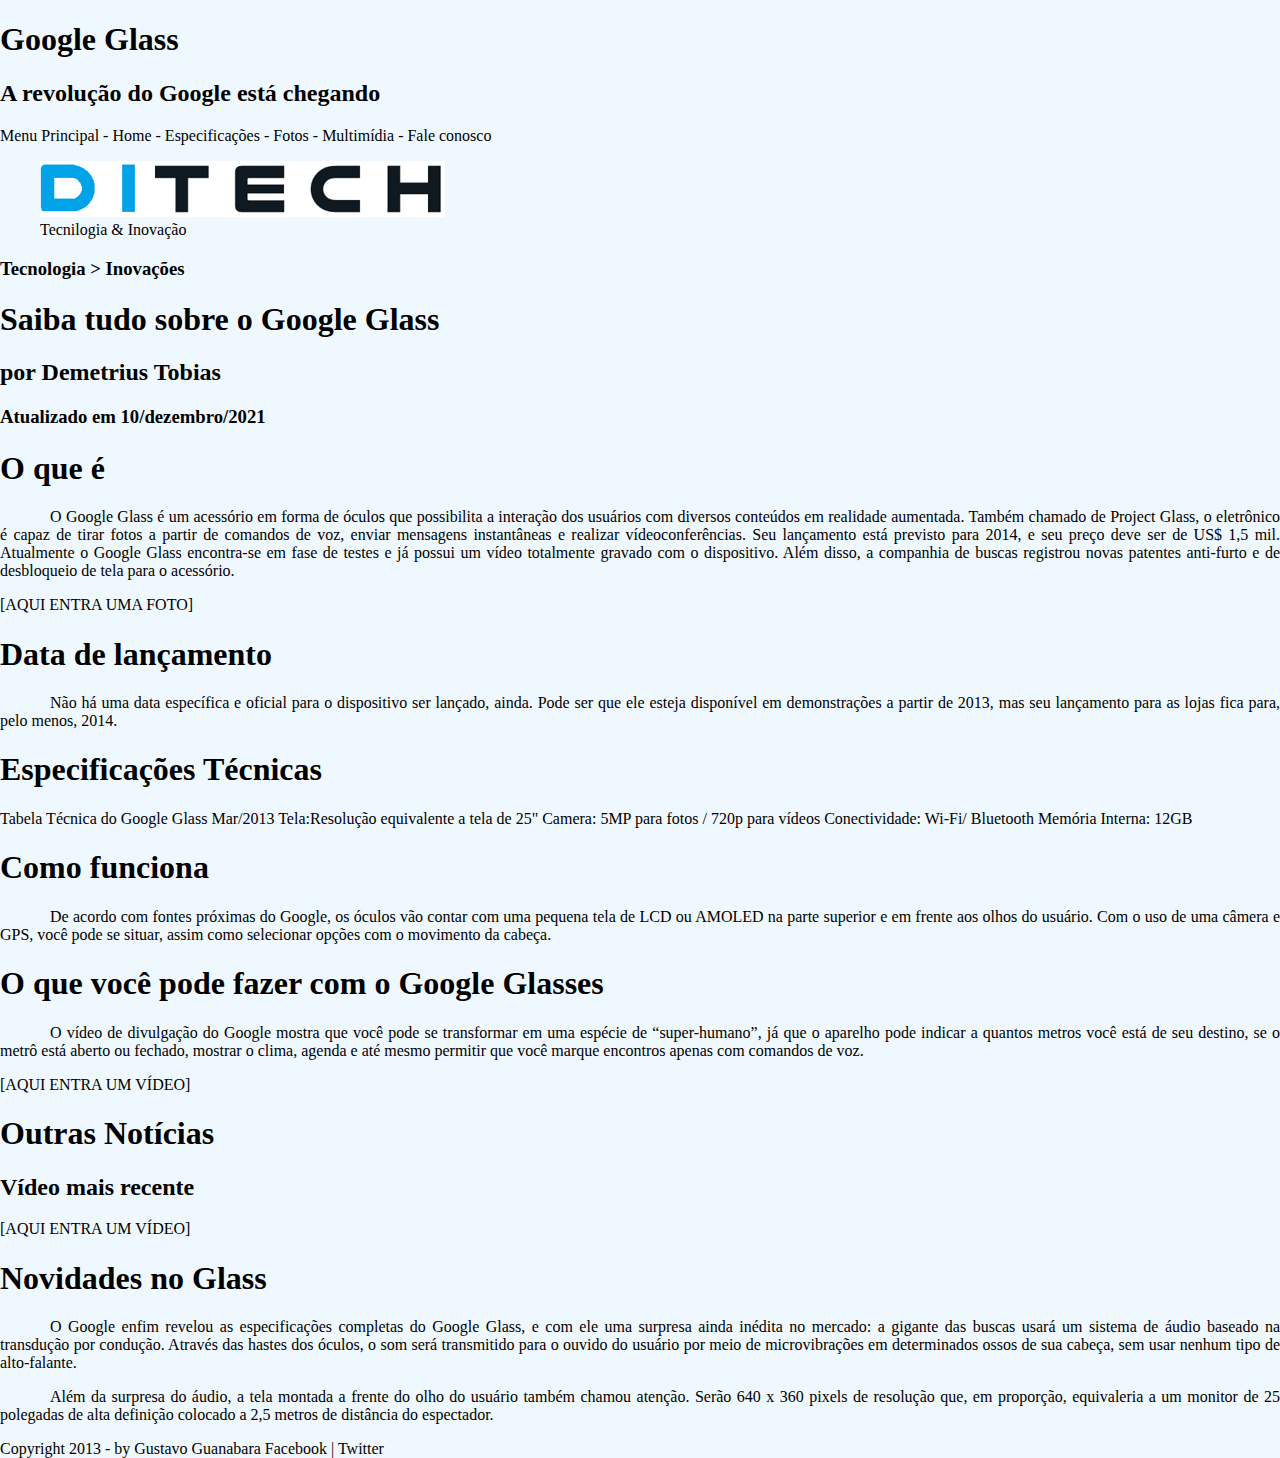
==== index.html @ d13faa95 "Projeto incial" ====
<!DOCTYPE html>
<html lang="pt-br">
    <head>
        <meta charset="UTF-8" />
        <titles></titles>
        <link rel="stylesheet" href="_css/barraprogressiva.css" />
        <style>
            p{
                text-align:justify;
                text-indent: 50px;
            }
        </style>
    </head>
    <body>
        <div id="inteface">
            <header id="cabecalho">
                <group>
                    <h1>Google Glass</h1>
                    <h2>A revolução do Google está chegando</h2>
                </group>                        

                Menu Principal
                <a href="http://"></a>
                - Home
                - Especificações
                - Fotos
                - Multimídia
                - Fale conosco
            </header> 
            <hgroup>
                <figure>
                <img src="_imagens/nova-logoditech.png"  />
                <figcaption>Tecnilogia & Inovação</figcaption>
             </figure>     
                <h3>Tecnologia > Inovações</h3> 
                <h1>Saiba tudo sobre o Google Glass</h1>
                <h2>por Demetrius Tobias</h2>
                <h3>Atualizado em 10/dezembro/2021</h3>
            </hgroup>

            <h1>O que é</h1> 
            <p>
                O Google Glass é um acessório em forma de óculos que possibilita a interação dos usuários com diversos conteúdos em realidade aumentada. Também chamado de Project Glass, o eletrônico é capaz de tirar fotos a partir de comandos de voz, enviar mensagens instantâneas e realizar vídeo&shy;confe&shy;rên&shy;cias. Seu lançamento está previsto para 2014, e seu preço deve ser de US$ 1,5 mil. Atualmente o Google Glass encontra-se em fase de testes e já possui um vídeo totalmente gravado com o dispositivo. Além disso, a companhia de buscas registrou novas patentes anti-furto e de desbloqueio de tela para o acessório.
            </p>

            [AQUI ENTRA UMA FOTO]

            <h1>Data de lançamento</h1>
            <p>
                Não há uma data específica e oficial para o dispositivo ser lançado, ainda. Pode ser que ele esteja disponível em demonstrações a partir de 2013, mas seu lançamento para as lojas fica para, pelo menos, 2014.
            </p>

            <h1>Especificações Técnicas</h1>
            Tabela Técnica do Google Glass Mar/2013

            Tela:Resolução equivalente a tela de 25"
            Camera: 5MP para fotos / 720p para vídeos
            Conectividade: Wi-Fi/ Bluetooth
            Memória Interna: 12GB

            <h1>Como funciona</h1>
            <p>
                De acordo com fontes próximas do Google, os óculos vão contar com uma pequena tela de LCD ou AMOLED na parte superior e em frente aos olhos do usuário. Com o uso de uma câmera e GPS, você pode se situar, assim como selecionar opções com o movimento da cabeça.
            </p>

            <h1>O que você pode fazer com o Google Glasses</h1>
            <p>
                O vídeo de divulgação do Google mostra que você pode se transformar em uma espécie de “super-<wbr>humano”, já que o aparelho pode indicar a quantos metros você está de seu destino, se o metrô está aberto ou fechado, mostrar o clima, agenda e até mesmo permitir que você marque encontros apenas com comandos de voz.
            </p>

            [AQUI ENTRA UM VÍDEO]

            <h1>Outras Notícias</h1>
            <h2>Vídeo mais recente</h2>

            [AQUI ENTRA UM VÍDEO]

            <h1>Novidades no Glass</h1>
            <p>
                O Google enfim revelou as espe&shy;cifi&shy;cações completas do Google Glass, e com ele uma surpresa ainda inédita no mercado: a gigante das buscas usará um sistema de áudio baseado na transdução por condução. Através das hastes dos óculos, o som será transmitido para o ouvido do usuário por meio de microvibrações em determinados ossos de sua cabeça, sem usar nenhum tipo de alto-falante.
            </p>
            <p>
                Além da surpresa do áudio, a tela montada a frente do olho do usuário também chamou atenção. Serão 640 x 360 pixels de resolução que, em proporção, equivaleria a um monitor de 25 polegadas de alta definição colocado a 2,5 metros de distância do espectador.
            </p>

            Copyright 2013 - by Gustavo Guanabara
            Facebook | Twitter
        </div>

        <!-- Barra Progressiva para usar no final
        <div role="progressbar" aria-valuenow="67" aria-valuemin="0" aria-valuemax="100" style="--value: 67">
        </div> -->
        
    </body>
</html>
---- _css/barraprogressiva.css ----
@keyframes progress {
    0% { --percentage: 0; }
    100% { --percentage: var(--value); }
  }
  
  @property --percentage {
    syntax: '<number>';
    inherits: true;
    initial-value: 0;
  }
  
  [role="progressbar"] {
    --percentage: var(--value);
    --primary: #369;
    --secondary: rgb(231, 156, 44);
    --size: 300px;
    animation: progress 2s 0.5s forwards;
    width: var(--size);
    aspect-ratio: 1;
    border-radius: 50%;
    position: relative;
    overflow: hidden;
    display: grid;
    place-items: center;
  }
  
  [role="progressbar"]::before {
    content: "";
    position: absolute;
    top: 0;
    left: 0;
    width: 100%;
    height: 100%;
    background: conic-gradient(var(--primary) calc(var(--percentage) * 1%), var(--secondary) 0);
    mask: radial-gradient(white 55%, transparent 0);
    mask-mode: alpha;
    -webkit-mask: radial-gradient(#0000 55%, #000 0);
    -webkit-mask-mode: alpha;
  }
  
  [role="progressbar"]::after {
    counter-reset: percentage var(--value);
    content: counter(percentage) '%';
    font-family: Helvetica, Arial, sans-serif;
    font-size: calc(var(--size) / 5);
    color: var(--primary);
  }
  
  /* demo */
  body {
    margin: 0;
    display: grid;
    place-items: center;
    height: 100vh;
    background: #f0f8ff;
  }
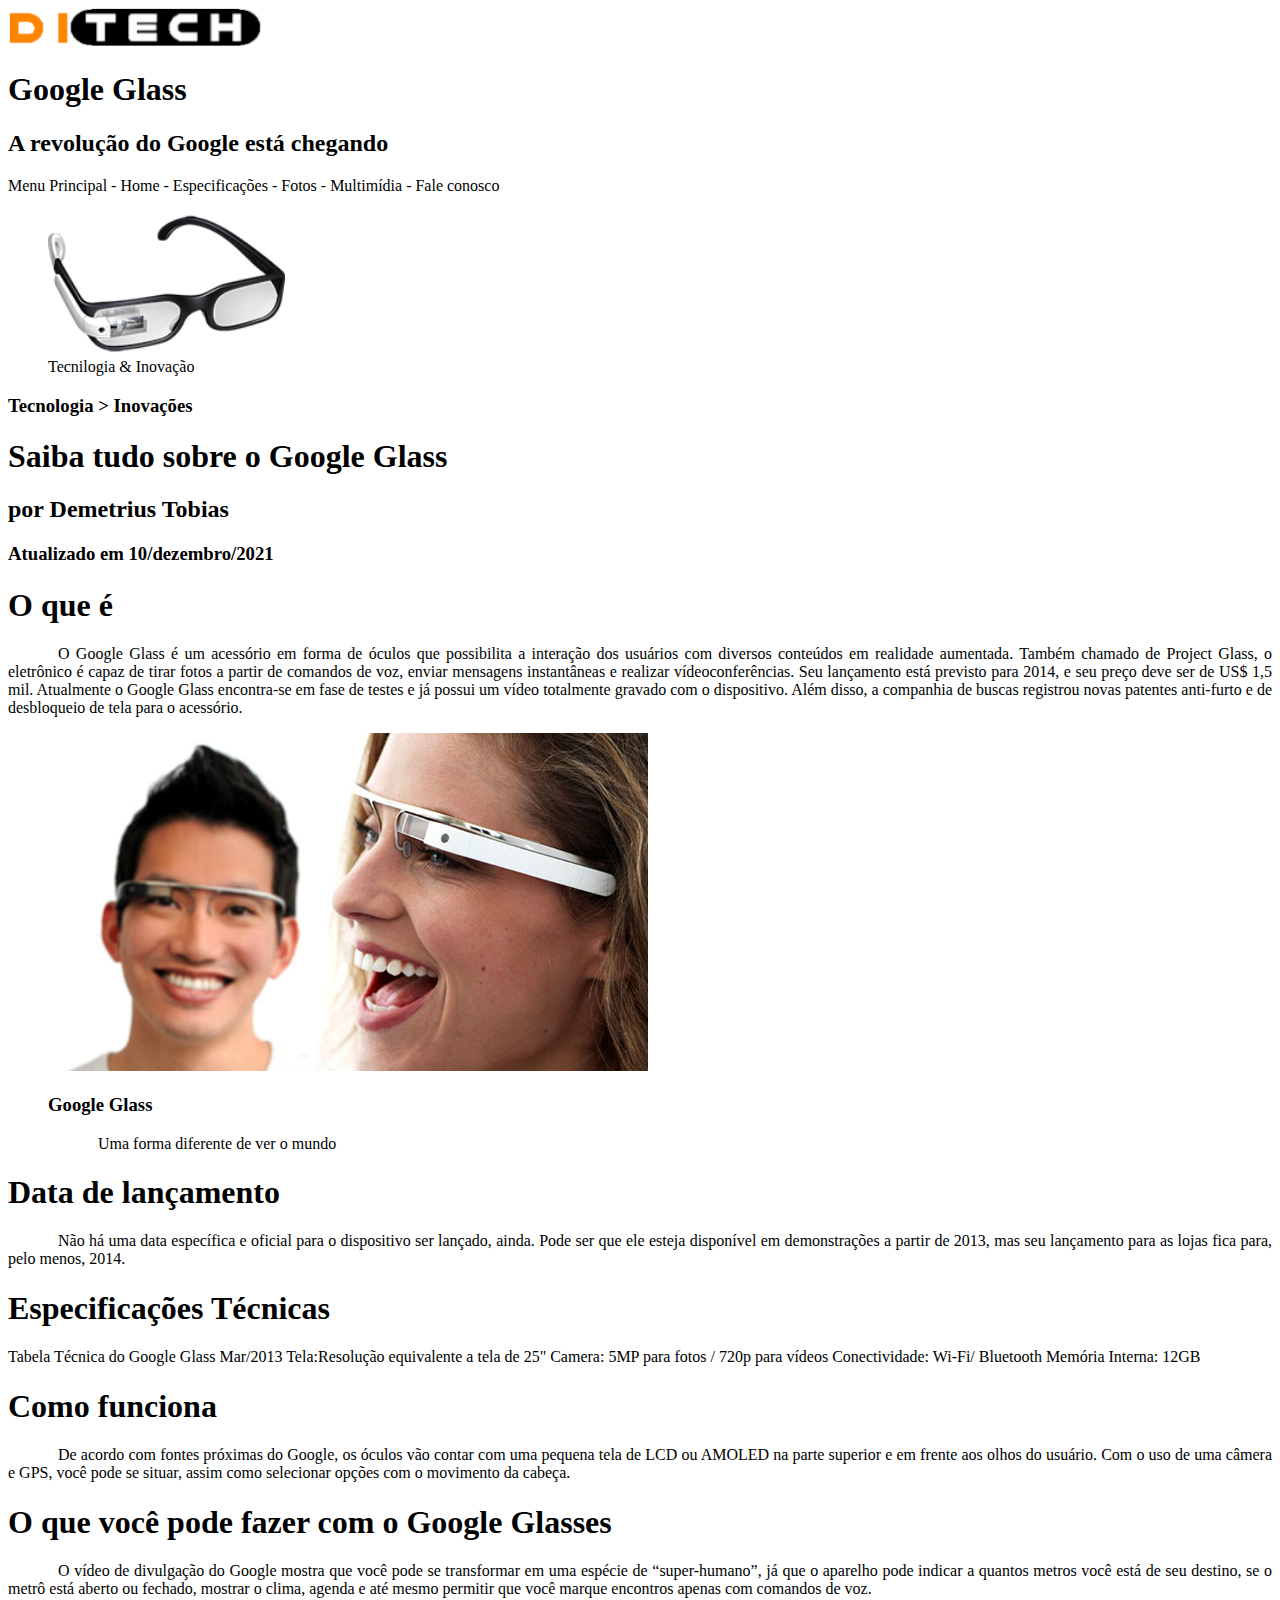
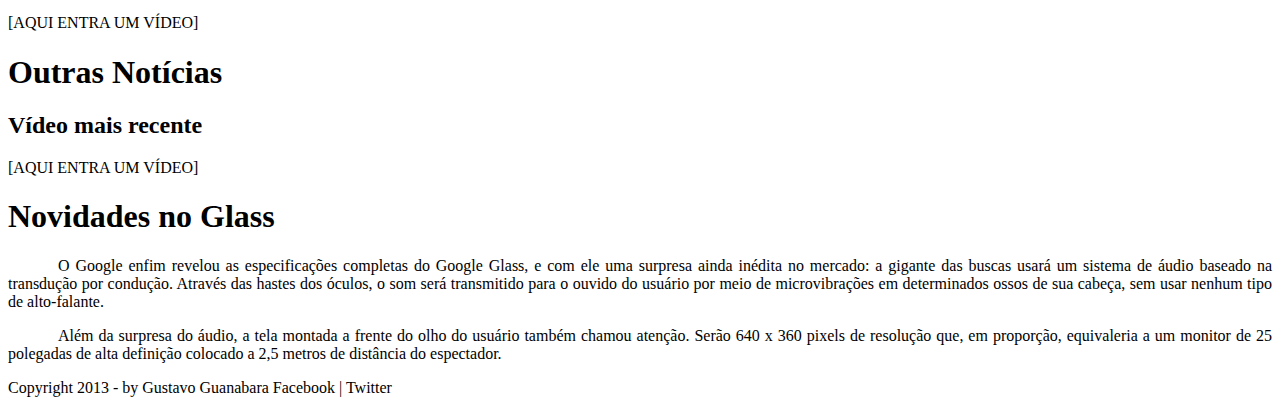
==== commit 4757141f: "Formando paragrafo e imagens" ====
--- a/index.html
+++ b/index.html
@@ -3,17 +3,12 @@
     <head>
         <meta charset="UTF-8" />
         <titles></titles>
-        <link rel="stylesheet" href="_css/barraprogressiva.css" />
-        <style>
-            p{
-                text-align:justify;
-                text-indent: 50px;
-            }
-        </style>
+        <link rel="stylesheet" type="text/css" href="_css/estilo.css" />        
     </head>
     <body>
         <div id="inteface">
             <header id="cabecalho">
+                <img src="_imagens/nova-logoditechfundoback.png" width="20%" />
                 <group>
                     <h1>Google Glass</h1>
                     <h2>A revolução do Google está chegando</h2>
@@ -29,7 +24,7 @@
             </header> 
             <hgroup>
                 <figure>
-                <img src="_imagens/nova-logoditech.png"  />
+                <img src="_imagens/glass-oculos-preto-peq.png" width="20%" />
                 <figcaption>Tecnilogia & Inovação</figcaption>
              </figure>     
                 <h3>Tecnologia > Inovações</h3> 
@@ -42,8 +37,15 @@
             <p>
                 O Google Glass é um acessório em forma de óculos que possibilita a interação dos usuários com diversos conteúdos em realidade aumentada. Também chamado de Project Glass, o eletrônico é capaz de tirar fotos a partir de comandos de voz, enviar mensagens instantâneas e realizar vídeo&shy;confe&shy;rên&shy;cias. Seu lançamento está previsto para 2014, e seu preço deve ser de US$ 1,5 mil. Atualmente o Google Glass encontra-se em fase de testes e já possui um vídeo totalmente gravado com o dispositivo. Além disso, a companhia de buscas registrou novas patentes anti-furto e de desbloqueio de tela para o acessório.
             </p>
+            <figure>
+                <img src="_imagens/glass-quadro-homem-mulher.jpg">
+                <figcaption>
+                   <h3>Google Glass</h3>
+                        <p>Uma forma diferente de ver o  mundo</p>
+                </figcaption>
+            </figure>
+            
 
-            [AQUI ENTRA UMA FOTO]
 
             <h1>Data de lançamento</h1>
             <p>
--- a/_css/estilo.css
+++ b/_css/estilo.css
@@ -0,0 +1,9 @@
+@charset "UTF-8";
+body {
+    background-color: white;
+    color:rgba(black, black, black, alpha);
+}
+p{
+    text-align: justify;
+    text-indent: 50px;
+}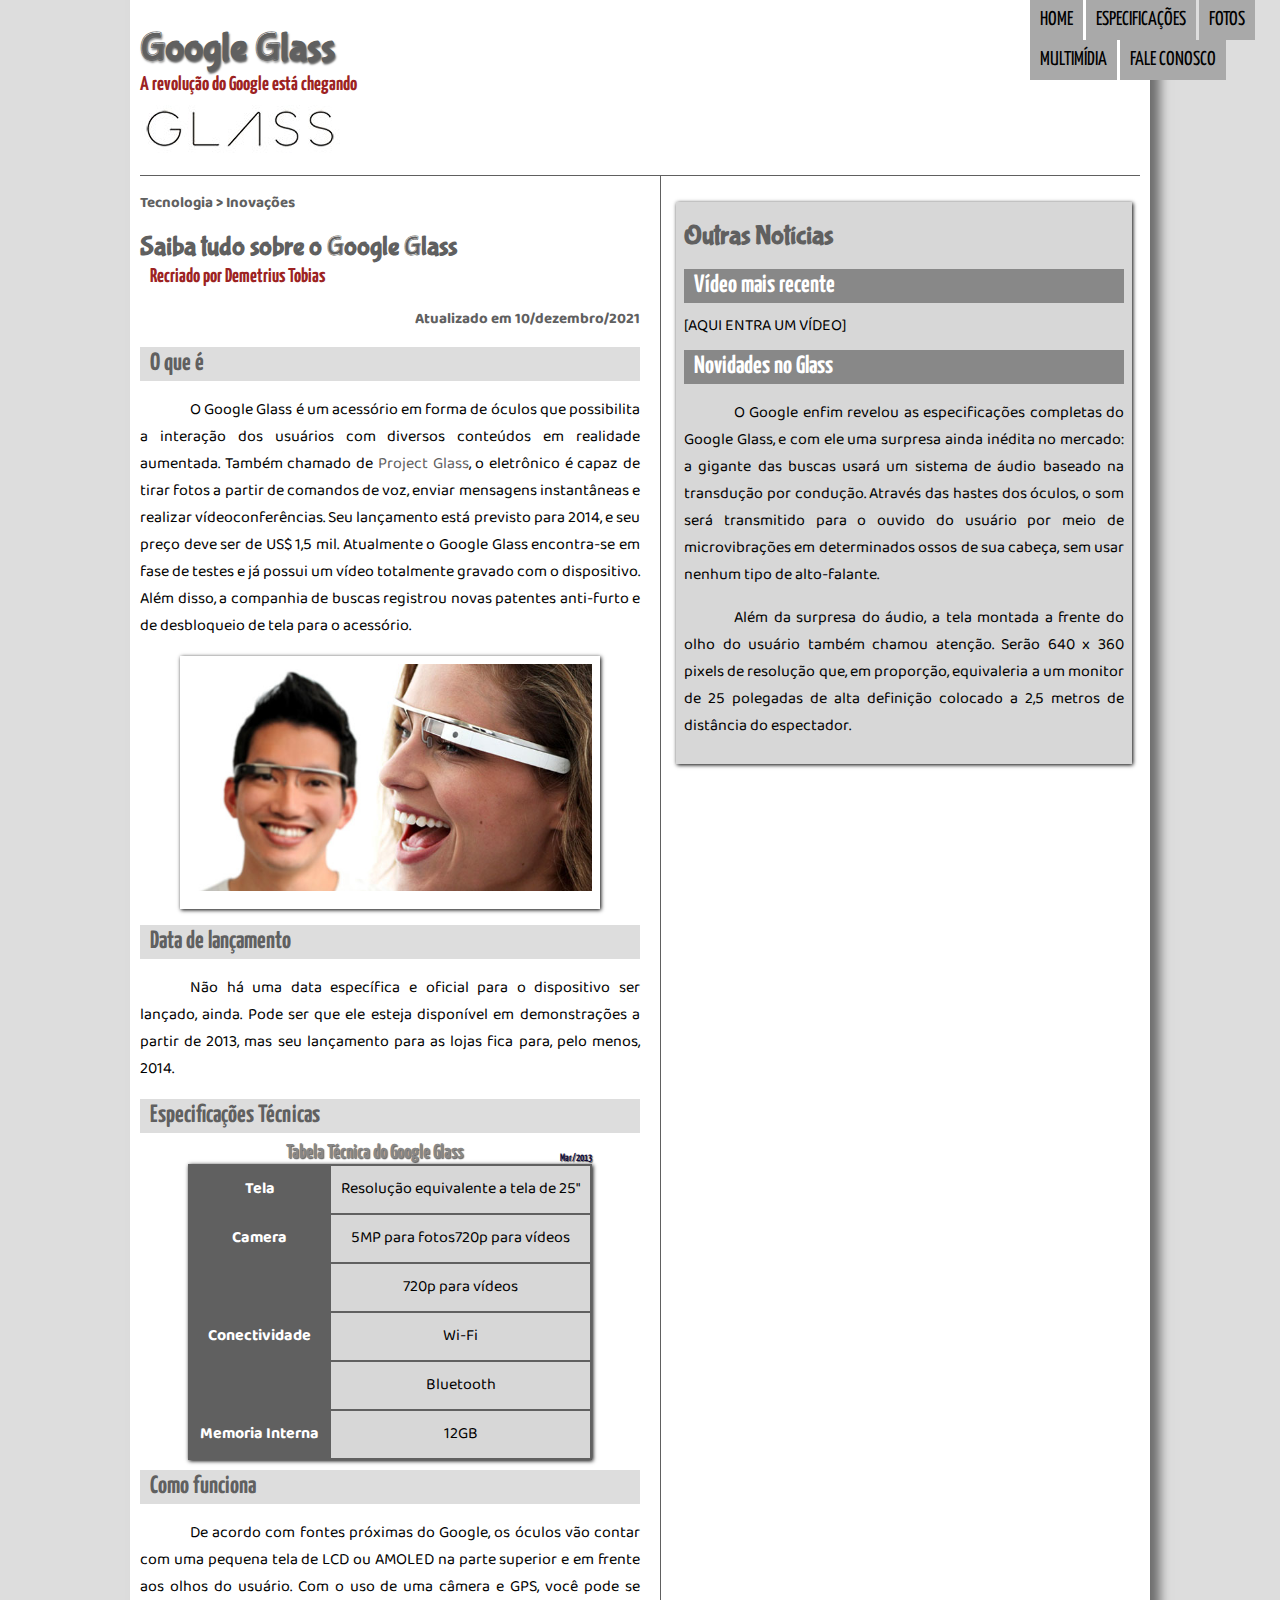
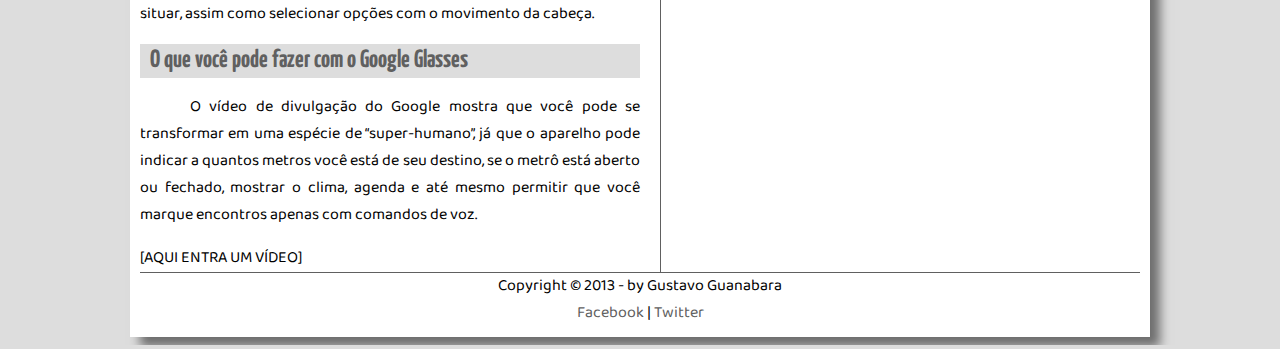
==== commit b39584a3: "Configurando modulos e imagens" ====
--- a/index.html
+++ b/index.html
@@ -3,92 +3,101 @@
     <head>
         <meta charset="UTF-8" />
         <titles></titles>
-        <link rel="stylesheet" type="text/css" href="_css/estilo.css" />        
+        <link rel="stylesheet"  href="_css/estilo.css" />
     </head>
     <body>
         <div id="inteface">
             <header id="cabecalho">
-                <img src="_imagens/nova-logoditechfundoback.png" width="20%" />
+                <figure>
+                <!--<img id="foto-legenda" src="_imagens/nova-logoditechfundoback.png"  width="20%" /> -->
+                </figure>
                 <group>
                     <h1>Google Glass</h1>
                     <h2>A revolução do Google está chegando</h2>
-                </group>                        
+                </group>                 
+                <img id="icone" src="_imagens/glass-oculos-preto-peq.png" />                
 
-                Menu Principal
-                <a href="http://"></a>
-                - Home
-                - Especificações
-                - Fotos
-                - Multimídia
-                - Fale conosco
+                <nav id="menu">
+                    <h1>Menu Principal</h1>
+                    <ul>
+                        <li><a href="index.html">Home</a></li>  
+                        <li><a href="specs.html">Especificações</a></li>  
+                        <li><a href="fotos.html">Fotos</a></li>
+                        <li><a href="multimidia.html">Multimídia</a></li>  
+                        <li><a href="fale-conosco.html">Fale conosco</a></li>                   
+                    </ul>
+                </nav>                                       
             </header> 
-            <hgroup>
-                <figure>
-                <img src="_imagens/glass-oculos-preto-peq.png" width="20%" />
-                <figcaption>Tecnilogia & Inovação</figcaption>
-             </figure>     
-                <h3>Tecnologia > Inovações</h3> 
-                <h1>Saiba tudo sobre o Google Glass</h1>
-                <h2>por Demetrius Tobias</h2>
-                <h3>Atualizado em 10/dezembro/2021</h3>
-            </hgroup>
+            <section id="corpo">
+                <article id="noticia-principal"> 
+                    <header id="cabecalho-artigo">             
+                        <hgroup>
+                            <h3>Tecnologia > Inovações</h3> 
+                            <h1>Saiba tudo sobre o Google Glass</h1>
+                            <h2>Recriado por Demetrius Tobias</h2>
+                            <h3 class="direita">Atualizado em 10/dezembro/2021</h3>
+                        </hgroup>
+                    </header> 
+                    <h2>O que é</h2> 
+                    <p>
+                        O <span>Google Glass</span> é um acessório em forma de óculos que possibilita a interação dos usuários com diversos conteúdos em realidade aumentada. Também chamado de <a href="https://www.google.com/glass/start/" target="_blank">Project Glass</a>, o eletrônico é capaz de tirar fotos a partir de comandos de voz, enviar mensagens instantâneas e realizar vídeo&shy;confe&shy;rên&shy;cias. Seu lançamento está previsto para 2014, e seu preço deve ser de US$ 1,5 mil. Atualmente o Google Glass encontra-se em fase de testes e já possui um vídeo totalmente gravado com o dispositivo. Além disso, a companhia de buscas registrou novas patentes anti-furto e de desbloqueio de tela para o acessório.
+                    </p>
+                    <figure class="foto-legenda">
+                        <img src="_imagens/glass-quadro-homem-mulher.jpg">
+                        <figcaption>
+                        <h2 id="sem-fundo">Google Glass</h2>
+                                <p>Uma forma diferente de ver o  mundo</p>
+                        </figcaption>
+                    </figure>
+                    <h2>Data de lançamento</h2>
+                    <p>
+                        Não há uma data específica e oficial para o dispositivo ser lançado, ainda. Pode ser que ele esteja disponível em demonstrações a partir de 2013, mas seu lançamento para as lojas fica para, pelo menos, 2014.
+                    </p>
 
-            <h1>O que é</h1> 
-            <p>
-                O Google Glass é um acessório em forma de óculos que possibilita a interação dos usuários com diversos conteúdos em realidade aumentada. Também chamado de Project Glass, o eletrônico é capaz de tirar fotos a partir de comandos de voz, enviar mensagens instantâneas e realizar vídeo&shy;confe&shy;rên&shy;cias. Seu lançamento está previsto para 2014, e seu preço deve ser de US$ 1,5 mil. Atualmente o Google Glass encontra-se em fase de testes e já possui um vídeo totalmente gravado com o dispositivo. Além disso, a companhia de buscas registrou novas patentes anti-furto e de desbloqueio de tela para o acessório.
-            </p>
-            <figure>
-                <img src="_imagens/glass-quadro-homem-mulher.jpg">
-                <figcaption>
-                   <h3>Google Glass</h3>
-                        <p>Uma forma diferente de ver o  mundo</p>
-                </figcaption>
-            </figure>
-            
+                    <h2>Especificações Técnicas</h2>
+                    
+                    <table id="tablespec">
+                        <caption>Tabela Técnica do Google Glass <span>Mar/2013</span></caption>
+                        <tr><td class="ce">Tela</td><td class="cd">Resolução equivalente a tela de 25"</td></tr>
+                        <tr><td rowspan="2" class="ce">Camera</td><td class="cd">5MP para fotos720p para vídeos</td></tr>
+                        <tr><td class="cd">720p para vídeos</td></tr>
+                        <tr><td rowspan="2" class="ce">Conectividade</td><td class="cd">Wi-Fi</td></tr>
+                        <tr><td class="cd">Bluetooth</td></tr>
+                        <tr><td class="ce">Memoria Interna</td><td class="cd">12GB</td></tr>    
+                    </table>
+                    <h2>Como funciona</h2>
+                    <p>
+                        De acordo com fontes próximas do Google, os óculos vão contar com uma pequena tela de LCD ou AMOLED na parte superior e em frente aos olhos do usuário. Com o uso de uma câmera e GPS, você pode se situar, assim como selecionar opções com o movimento da cabeça.
+                    </p>
 
+                    <h2>O que você pode fazer com o Google Glasses</h2>
+                    <p>
+                        O vídeo de divulgação do Google mostra que você pode se transformar em uma espécie de “super-<wbr>humano”, já que o aparelho pode indicar a quantos metros você está de seu destino, se o metrô está aberto ou fechado, mostrar o clima, agenda e até mesmo permitir que você marque encontros apenas com comandos de voz.
+                    </p>
 
-            <h1>Data de lançamento</h1>
-            <p>
-                Não há uma data específica e oficial para o dispositivo ser lançado, ainda. Pode ser que ele esteja disponível em demonstrações a partir de 2013, mas seu lançamento para as lojas fica para, pelo menos, 2014.
-            </p>
+                    [AQUI ENTRA UM VÍDEO] 
+                </article>
+            </section>
+            <aside id="lateral">
+                <h1>Outras Notícias</h1>
+                <h2>Vídeo mais recente</h2>
 
-            <h1>Especificações Técnicas</h1>
-            Tabela Técnica do Google Glass Mar/2013
+                [AQUI ENTRA UM VÍDEO]
 
-            Tela:Resolução equivalente a tela de 25"
-            Camera: 5MP para fotos / 720p para vídeos
-            Conectividade: Wi-Fi/ Bluetooth
-            Memória Interna: 12GB
-
-            <h1>Como funciona</h1>
-            <p>
-                De acordo com fontes próximas do Google, os óculos vão contar com uma pequena tela de LCD ou AMOLED na parte superior e em frente aos olhos do usuário. Com o uso de uma câmera e GPS, você pode se situar, assim como selecionar opções com o movimento da cabeça.
-            </p>
-
-            <h1>O que você pode fazer com o Google Glasses</h1>
-            <p>
-                O vídeo de divulgação do Google mostra que você pode se transformar em uma espécie de “super-<wbr>humano”, já que o aparelho pode indicar a quantos metros você está de seu destino, se o metrô está aberto ou fechado, mostrar o clima, agenda e até mesmo permitir que você marque encontros apenas com comandos de voz.
-            </p>
-
-            [AQUI ENTRA UM VÍDEO]
-
-            <h1>Outras Notícias</h1>
-            <h2>Vídeo mais recente</h2>
-
-            [AQUI ENTRA UM VÍDEO]
-
-            <h1>Novidades no Glass</h1>
-            <p>
-                O Google enfim revelou as espe&shy;cifi&shy;cações completas do Google Glass, e com ele uma surpresa ainda inédita no mercado: a gigante das buscas usará um sistema de áudio baseado na transdução por condução. Através das hastes dos óculos, o som será transmitido para o ouvido do usuário por meio de microvibrações em determinados ossos de sua cabeça, sem usar nenhum tipo de alto-falante.
-            </p>
-            <p>
-                Além da surpresa do áudio, a tela montada a frente do olho do usuário também chamou atenção. Serão 640 x 360 pixels de resolução que, em proporção, equivaleria a um monitor de 25 polegadas de alta definição colocado a 2,5 metros de distância do espectador.
-            </p>
-
-            Copyright 2013 - by Gustavo Guanabara
-            Facebook | Twitter
+                <h2>Novidades no Glass</h2>
+                <p>
+                    O Google enfim revelou as espe&shy;cifi&shy;cações completas do Google Glass, e com ele uma surpresa ainda inédita no mercado: a gigante das buscas usará um sistema de áudio baseado na transdução por condução. Através das hastes dos óculos, o som será transmitido para o ouvido do usuário por meio de microvibrações em determinados ossos de sua cabeça, sem usar nenhum tipo de alto-falante.
+                </p>
+                <p>
+                    Além da surpresa do áudio, a tela montada a frente do olho do usuário também chamou atenção. Serão 640 x 360 pixels de resolução que, em proporção, equivaleria a um monitor de 25 polegadas de alta definição colocado a 2,5 metros de distância do espectador.
+                </p>
+            </aside>
+            <footer id="rodape">
+                Copyright &copy; 2013 - by Gustavo Guanabara</br>
+                <a href="http://facebook.com/cursosemvideo" target="_blank">Facebook</a> | 
+                <a href="http://twitter.com/cursosemvideo" target="_blank"> Twitter</a>
+            </footer>
         </div>
-
         <!-- Barra Progressiva para usar no final
         <div role="progressbar" aria-valuenow="67" aria-valuemin="0" aria-valuemax="100" style="--value: 67">
         </div> -->
--- a/_css/estilo.css
+++ b/_css/estilo.css
@@ -1,9 +1,248 @@
 @charset "UTF-8";
+@import url('https://fonts.googleapis.com/css2?family=Baloo+Bhaijaan+2&family=Roboto&display=swap');
+@import url('https://fonts.googleapis.com/css2?family=Yanone+Kaffeesatz:wght@700&display=swap');
+@font-face {
+    font-family: 'FonteLogo';
+    src: url("../_fonts/bubblegum-sans-regular.otf");
+    
+}
 body {
-    background-color: white;
-    color:rgba(black, black, black, alpha);
+    background-color: #dddddd;
+    color: rgba(black, black, black, 1);
+    font-family: 'Baloo Bhaijaan 2', sans-serif;    
+}
+
+div#inteface {
+    width: 1000px;
+    background-color:white;
+    margin: -20px auto 0px auto;    
+    box-shadow: 10px 10px 10px rgba(0,0,0,.5);
+    padding: 10px;   
 }
 p{
     text-align: justify;
     text-indent: 50px;
-}+}
+a {
+    color: #606060;
+    text-decoration: none;
+}
+a:hover{
+    text-decoration: underline;
+    color: #444141;
+}
+
+header#cabecalho img#icone{
+    position:absolute;
+    left: 1290px;
+    top: 82px;    
+}
+
+header#cabecalho {
+    border-bottom: 1px #606060 solid;
+    height: 150px;
+    background:url("../_imagens/glass-logo-peq.jpg") no-repeat 0px 80px;
+}
+ header#cabecalho h1{
+     font-family: 'FonteLogo', sans-serif;
+     font-size: 30pt;
+     color: #606060;
+     text-shadow: 1px 2px 2px rgba(0, 0, 0, .6);
+     padding: 0px;
+     margin-bottom: 0px;
+ }
+ header#cabecalho h2{
+    font-family: 'Yanone Kaffeesatz', sans-serif;
+    font-size: 15pt;
+    color: rgb(156, 34, 34);
+    padding: 0px;
+    margin-top: 4px;
+ }
+
+/*Formatação de imagens com legendas */
+figure.foto-legenda{
+    position: relative;
+    border: 8px solid rgb(255, 255, 255);
+    box-shadow: 1px 1px 4px black;    
+}
+figure.foto-legenda img{
+    width: 100%;
+    height: 100%;    
+}
+section#corpo figure figcaption h2{
+    color:white;      
+    background-color: rgba(0, 0, 0, .1);
+    box-sizing: border-box;
+    
+}
+
+
+figure.foto-legenda figcaption{
+    position: absolute;
+    opacity: 0;
+    top: 0px;
+    background-color: rgba(0, 0, 0, .4);
+    color: white;
+    width: 100%;
+    height: 100%;
+    padding: 9px;
+    box-sizing: border-box;
+    transition: opacity 1s;    
+}
+figure.foto-legenda:hover figcaption{
+    opacity: 1;
+}
+
+
+/* Formatação do Menu */
+nav#menu {
+    display:block;
+    
+}
+nav#menu ul{
+    list-style: none;
+    text-transform: uppercase;
+    position: absolute;
+    top: -20px; 
+    left: 990px; 
+    font-family: 'Yanone Kaffeesatz', sans-serif;
+    font-size: 15pt;
+
+}
+nav#menu li{
+    display:inline-block;    
+    background-color: darkgrey;
+    padding: 10px;
+    margin: 0px; 
+    transition: background-color 1s;    
+}
+
+nav#menu li:hover{
+    background-color:rgb(97, 100, 100);    
+}
+nav#menu h1 {
+    display: none;
+}
+
+nav#menu a{
+    color: black;
+    text-decoration: none;
+}
+nav#menu a:hover{
+    color:white;
+    text-decoration: underline;
+}
+section#corpo{
+    display: block;
+    width: 500px;
+    float: left;
+    border-right: 1px solid #606060;
+    padding-right: 20px;
+    
+}
+article#noticia-principal h2 {
+    font-size: 25px;
+    font-family: 'Yanone Kaffeesatz', sans-serif;
+    color: #606060;
+    background-color: #dddddd;
+    padding: 5px 0px 5px 10px;
+    margin: 10px  0px 10px 0px;
+}
+
+header#cabecalho-artigo h1{
+    font-family: 'FonteLogo', sans-serif;
+    font-size: 20pt;
+    color: #606060;
+    margin-bottom: 0px;
+    margin-top: 0px;
+}
+.direita{
+    text-align: right;
+}
+header#cabecalho-artigo h2{
+    font-size: 20px;
+    font-family: 'Yanone Kaffeesatz', sans-serif;
+    color:rgb(156, 34, 34);
+    background-color: #ffffff;
+    margin: 0px;
+}
+header#cabecalho-artigo h3{
+    font-size: 15px;
+    color:#606060;
+}
+
+table#tablespec{
+    border: 1px solid #606060;
+    border-spacing: 0px;
+    margin-left: auto;
+    margin-right: auto;
+    box-shadow: 1px 1px 4px black;
+}
+table#tablespec td{
+    border: 1px solid #606060;
+    padding: 10px;
+    text-align: center;
+    vertical-align: middle;   
+}
+table#tablespec td.ce{
+    color:white;
+    background-color: #606060;
+    vertical-align: top;
+    font-weight: bold;
+}
+table#tablespec td.cd{   
+    background-color: #cececece;
+
+}
+table#tablespec caption{
+    color:#888;
+    font-size: 15pt;
+    font-weight: bold;
+    text-shadow: 1px 1px 1px rgba(0, 0, 0, .6);
+    font-family: 'Yanone Kaffeesatz', sans-serif;
+}
+table#tablespec caption span{
+    display:block;
+    float:right;
+    color:#100b38;
+    font-size:8pt;
+    margin-top: 10px;
+    text-shadow: 1px 1px 1px rgba(0, 0, 0, .6);
+    font-family: 'Yanone Kaffeesatz', sans-serif;
+}
+
+/* Formatação do lado direito*/
+aside#lateral{
+    display: block;
+    width: 440px;
+    float: left;
+    margin-top: 26px;
+    margin-left: 15px;
+    background-color:#cececece;
+    box-shadow: 1px 1px 4px black;
+    padding: 0.0em 0.5em 0.5em
+}
+aside#lateral h1{
+    font-family: 'FonteLogo', sans-serif;
+    color: #606060;
+    font-size: 20pt;
+}
+aside#lateral h2{
+    font-size: 25px;
+    font-family: 'Yanone Kaffeesatz', sans-serif;
+    color: white;
+    background-color: #888;
+    padding: 5px 0px 5px 10px;
+    margin: 10px  0px 10px 0px;
+   
+    
+}
+
+/*Formação do Rodapé*/
+footer#rodape{
+    clear: both;
+    border-top: 1px solid #606060;    
+}
+footer#rodape{
+    text-align: center;
+}
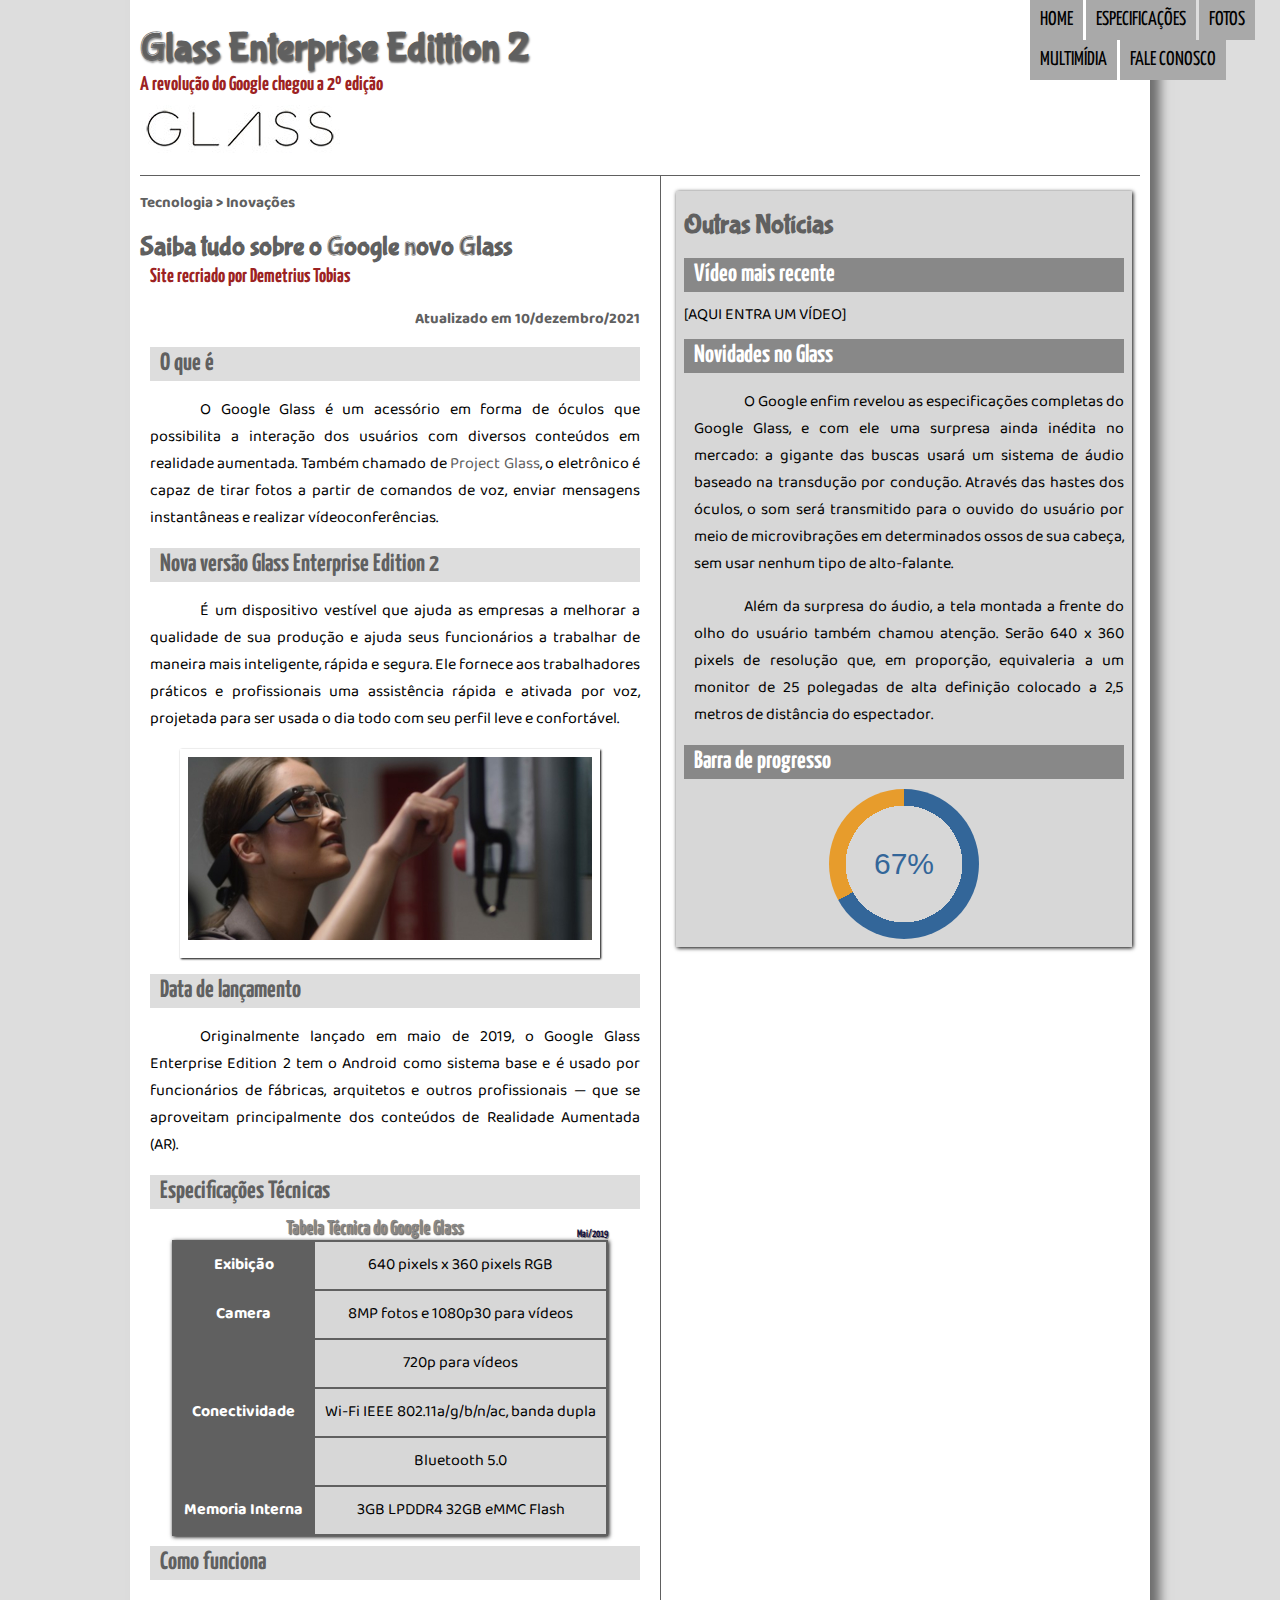
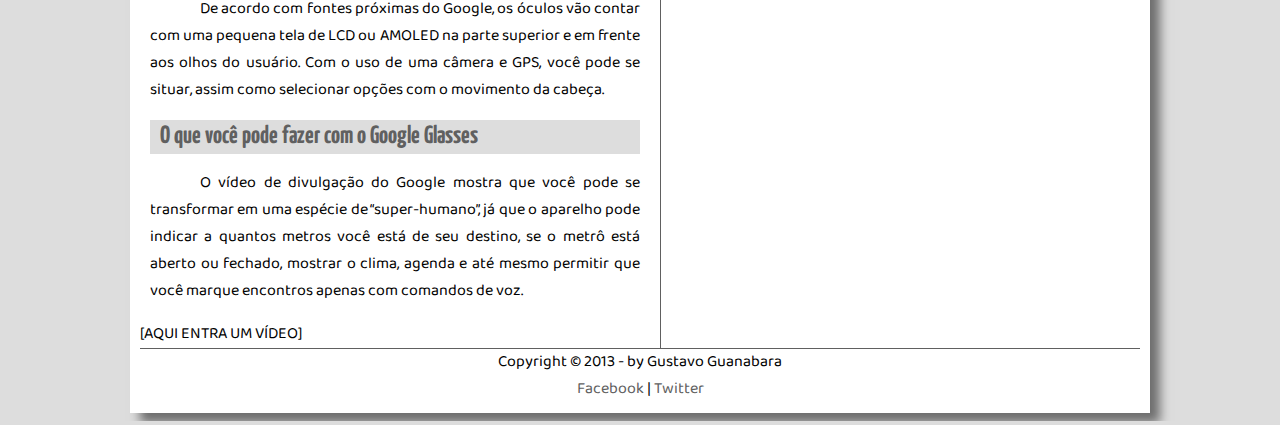
==== commit e4ba83e8: "Criado script mundaça de imagens" ====
--- a/index.html
+++ b/index.html
@@ -4,7 +4,13 @@
         <meta charset="UTF-8" />
         <titles></titles>
         <link rel="stylesheet"  href="_css/estilo.css" />
+        <link rel="stylesheet" href="_css/barraprogressiva.css"/>
     </head>
+    <script>
+        function mudaFoto(foto) {
+            document.getElementById("icone").src = foto;
+        }
+    </script>
     <body>
         <div id="inteface">
             <header id="cabecalho">
@@ -12,19 +18,18 @@
                 <!--<img id="foto-legenda" src="_imagens/nova-logoditechfundoback.png"  width="20%" /> -->
                 </figure>
                 <group>
-                    <h1>Google Glass</h1>
-                    <h2>A revolução do Google está chegando</h2>
+                    <h1>Glass Enterprise Edittion 2</h1>
+                    <h2>A revolução do Google chegou a 2º edição</h2>
                 </group>                 
-                <img id="icone" src="_imagens/glass-oculos-preto-peq.png" />                
-
+                <img id="icone" src="_imagens/glass_edition_2_3d_peq.png" /> 
                 <nav id="menu">
                     <h1>Menu Principal</h1>
                     <ul>
-                        <li><a href="index.html">Home</a></li>  
-                        <li><a href="specs.html">Especificações</a></li>  
-                        <li><a href="fotos.html">Fotos</a></li>
-                        <li><a href="multimidia.html">Multimídia</a></li>  
-                        <li><a href="fale-conosco.html">Fale conosco</a></li>                   
+                        <li onmouseover="mudaFoto('_imagens/home.png')" onmouseout="mudaFoto('_imagens/glass_edition_2_3d_peq.png')"><a href="index.html">Home</a></li>  
+                        <li onmouseover="mudaFoto('_imagens/especificacoes.png')" onmouseout="mudaFoto('_imagens/glass_edition_2_3d_peq.png')"><a href="specs.html">Especificações</a></li>  
+                        <li onmouseover="mudaFoto('_imagens/fotos.png')" onmouseout="mudaFoto('_imagens/glass_edition_2_3d_peq.png')"><a href="fotos.html">Fotos</a></li>
+                        <li onmouseover="mudaFoto('_imagens/multimidia.png')" onmouseout="mudaFoto('_imagens/glass_edition_2_3d_peq.png')"><a href="multimidia.html">Multimídia</a></li>  
+                        <li onmouseover="mudaFoto('_imagens/contato.png')" onmouseout="mudaFoto('_imagens/glass_edition_2_3d_peq.png')"><a href="fale-conosco.html">Fale conosco</a></li>                   
                     </ul>
                 </nav>                                       
             </header> 
@@ -33,37 +38,43 @@
                     <header id="cabecalho-artigo">             
                         <hgroup>
                             <h3>Tecnologia > Inovações</h3> 
-                            <h1>Saiba tudo sobre o Google Glass</h1>
-                            <h2>Recriado por Demetrius Tobias</h2>
+                            <h1>Saiba tudo sobre o Google novo Glass</h1>
+                            <h2>Site recriado por Demetrius Tobias</h2>
                             <h3 class="direita">Atualizado em 10/dezembro/2021</h3>
                         </hgroup>
                     </header> 
                     <h2>O que é</h2> 
                     <p>
-                        O <span>Google Glass</span> é um acessório em forma de óculos que possibilita a interação dos usuários com diversos conteúdos em realidade aumentada. Também chamado de <a href="https://www.google.com/glass/start/" target="_blank">Project Glass</a>, o eletrônico é capaz de tirar fotos a partir de comandos de voz, enviar mensagens instantâneas e realizar vídeo&shy;confe&shy;rên&shy;cias. Seu lançamento está previsto para 2014, e seu preço deve ser de US$ 1,5 mil. Atualmente o Google Glass encontra-se em fase de testes e já possui um vídeo totalmente gravado com o dispositivo. Além disso, a companhia de buscas registrou novas patentes anti-furto e de desbloqueio de tela para o acessório.
+                        O <span>Google Glass</span> é um acessório em forma de óculos que possibilita a interação dos usuários com diversos conteúdos em realidade aumentada. Também chamado de <a href="https://www.google.com/glass/start/" target="_blank">Project Glass</a>, o eletrônico é capaz de tirar fotos a partir de comandos de voz, enviar mensagens instantâneas e realizar vídeo&shy;confe&shy;rên&shy;cias. 
+                    </p>     
+                    <H2>Nova versão Glass Enterprise Edition 2 </H2>
+                    <p>   
+                        É um dispositivo vestível que ajuda as empresas a melhorar a qualidade de sua produção e ajuda seus funcionários a trabalhar de maneira mais inteligente, rápida e segura. Ele fornece aos trabalhadores práticos e profissionais uma assistência rápida e ativada por voz, projetada para ser usada o dia todo com seu perfil leve e confortável.
+
                     </p>
                     <figure class="foto-legenda">
-                        <img src="_imagens/glass-quadro-homem-mulher.jpg">
+                        <img src="_imagens/glass-quadro-mulher3.jpg">
                         <figcaption>
-                        <h2 id="sem-fundo">Google Glass</h2>
-                                <p>Uma forma diferente de ver o  mundo</p>
+                        <h2 id="sem-fundo">Descrubra o Glass Enterprise Edition</h2>
+                                <p>Uma nova forma de trabalho inteligente e rápido.</p>
                         </figcaption>
                     </figure>
                     <h2>Data de lançamento</h2>
                     <p>
-                        Não há uma data específica e oficial para o dispositivo ser lançado, ainda. Pode ser que ele esteja disponível em demonstrações a partir de 2013, mas seu lançamento para as lojas fica para, pelo menos, 2014.
+                        Originalmente lançado em maio de 2019, o Google Glass Enterprise Edition 2 tem o Android como sistema base e é usado por funcionários de fábricas, arquitetos e outros profissionais — que se aproveitam principalmente dos conteúdos de Realidade Aumentada (AR).
                     </p>
 
                     <h2>Especificações Técnicas</h2>
                     
                     <table id="tablespec">
-                        <caption>Tabela Técnica do Google Glass <span>Mar/2013</span></caption>
-                        <tr><td class="ce">Tela</td><td class="cd">Resolução equivalente a tela de 25"</td></tr>
-                        <tr><td rowspan="2" class="ce">Camera</td><td class="cd">5MP para fotos720p para vídeos</td></tr>
+                        <caption>Tabela Técnica do Google Glass <span>Mai/2019</span></caption>
+                        <tr><td class="ce">Exibição</td><td class="cd">640 pixels x 360 pixels RGB</td></tr>
+                        <tr><td rowspan="2" class="ce">Camera</td><td class="cd">8MP fotos e 1080p30 para vídeos</td></tr>
                         <tr><td class="cd">720p para vídeos</td></tr>
-                        <tr><td rowspan="2" class="ce">Conectividade</td><td class="cd">Wi-Fi</td></tr>
-                        <tr><td class="cd">Bluetooth</td></tr>
-                        <tr><td class="ce">Memoria Interna</td><td class="cd">12GB</td></tr>    
+                        <tr><td rowspan="2" class="ce">Conectividade</td><td class="cd">Wi-Fi IEEE 802.11a/g/b/n/ac, banda dupla</td></tr>
+                        <tr><td class="cd">Bluetooth 5.0</td></tr>
+                        <tr><td class="ce">Memoria Interna</td><td class="cd">3GB LPDDR4
+                            32GB eMMC Flash</td></tr>    
                     </table>
                     <h2>Como funciona</h2>
                     <p>
@@ -91,16 +102,17 @@
                 <p>
                     Além da surpresa do áudio, a tela montada a frente do olho do usuário também chamou atenção. Serão 640 x 360 pixels de resolução que, em proporção, equivaleria a um monitor de 25 polegadas de alta definição colocado a 2,5 metros de distância do espectador.
                 </p>
+                <!-- Barra Progressiva para usar no final -->
+                <h2>Barra de progresso</h2>
+                <div role="progressbar" aria-valuenow="67" aria-valuemin="0" aria-valuemax="100" style="--value: 67">
+                </div>
             </aside>
             <footer id="rodape">
                 Copyright &copy; 2013 - by Gustavo Guanabara</br>
                 <a href="http://facebook.com/cursosemvideo" target="_blank">Facebook</a> | 
                 <a href="http://twitter.com/cursosemvideo" target="_blank"> Twitter</a>
             </footer>
-        </div>
-        <!-- Barra Progressiva para usar no final
-        <div role="progressbar" aria-valuenow="67" aria-valuemin="0" aria-valuemax="100" style="--value: 67">
-        </div> -->
+        </div>        
         
     </body>
 </html>--- a/_css/estilo.css
+++ b/_css/estilo.css
@@ -22,6 +22,7 @@
 p{
     text-align: justify;
     text-indent: 50px;
+    margin-left: 10px;
 }
 a {
     color: #606060;
@@ -56,26 +57,25 @@
     font-size: 15pt;
     color: rgb(156, 34, 34);
     padding: 0px;
-    margin-top: 4px;
+    margin-top: 4px;    
  }
 
 /*Formatação de imagens com legendas */
 figure.foto-legenda{
     position: relative;
     border: 8px solid rgb(255, 255, 255);
-    box-shadow: 1px 1px 4px black;    
+    box-shadow: 1px 1px 2px black;    
 }
 figure.foto-legenda img{
     width: 100%;
-    height: 100%;    
+    height: 100%; 
+     
 }
 section#corpo figure figcaption h2{
     color:white;      
     background-color: rgba(0, 0, 0, .1);
-    box-sizing: border-box;
-    
-}
-
+    box-sizing: border-box;    
+}
 
 figure.foto-legenda figcaption{
     position: absolute;
@@ -85,14 +85,13 @@
     color: white;
     width: 100%;
     height: 100%;
-    padding: 9px;
+    padding: 10px 0px 0px 0px;
     box-sizing: border-box;
     transition: opacity 1s;    
 }
 figure.foto-legenda:hover figcaption{
-    opacity: 1;
-}
-
+    opacity: 1;      
+}
 
 /* Formatação do Menu */
 nav#menu {
@@ -132,6 +131,8 @@
     color:white;
     text-decoration: underline;
 }
+
+/* Formatação corpo principal */
 section#corpo{
     display: block;
     width: 500px;
@@ -146,7 +147,7 @@
     color: #606060;
     background-color: #dddddd;
     padding: 5px 0px 5px 10px;
-    margin: 10px  0px 10px 0px;
+    margin: 10px  0px 10px 10px;
 }
 
 header#cabecalho-artigo h1{
@@ -216,8 +217,8 @@
     display: block;
     width: 440px;
     float: left;
-    margin-top: 26px;
-    margin-left: 15px;
+    margin-top: 15px;
+    margin-left: 15px;    
     background-color:#cececece;
     box-shadow: 1px 1px 4px black;
     padding: 0.0em 0.5em 0.5em
--- a/_css/barraprogressiva.css
+++ b/_css/barraprogressiva.css
@@ -0,0 +1,52 @@
+@keyframes progress {
+    0% { --percentage: 0; }
+    100% { --percentage: var(--value); }
+  }
+  
+  @property --percentage {
+    syntax: '<number>';
+    inherits: true;
+    initial-value: 0;
+  }
+  
+  [role="progressbar"] {
+    --percentage: var(--value);
+    --primary: #369;
+    --secondary: rgb(231, 156, 44);
+    --size: 150px;
+    animation: progress 2s 0.5s forwards;
+    width: var(--size);
+    aspect-ratio: 1;
+    border-radius: 50%;
+    position: relative;
+    overflow: hidden;
+    display: grid;
+    place-items: center;
+    margin-left: auto;
+    margin-right: auto;
+  }
+  
+  [role="progressbar"]::before {
+    content: "";
+    position: absolute;
+    top: 0;
+    left: 0;
+    width: 100%;
+    height: 100%;
+    background: conic-gradient(var(--primary) calc(var(--percentage) * 1%), var(--secondary) 0);
+    mask: radial-gradient(white 55%, transparent 0);
+    mask-mode: alpha;
+    -webkit-mask: radial-gradient(#0000 55%, #000 0);
+    -webkit-mask-mode: alpha;
+  }
+  
+  [role="progressbar"]::after {
+    counter-reset: percentage var(--value);
+    content: counter(percentage) '%';
+    font-family: Helvetica, Arial, sans-serif;
+    font-size: calc(var(--size) / 5);
+    color: var(--primary);
+  }
+  
+  /* demo */
+ 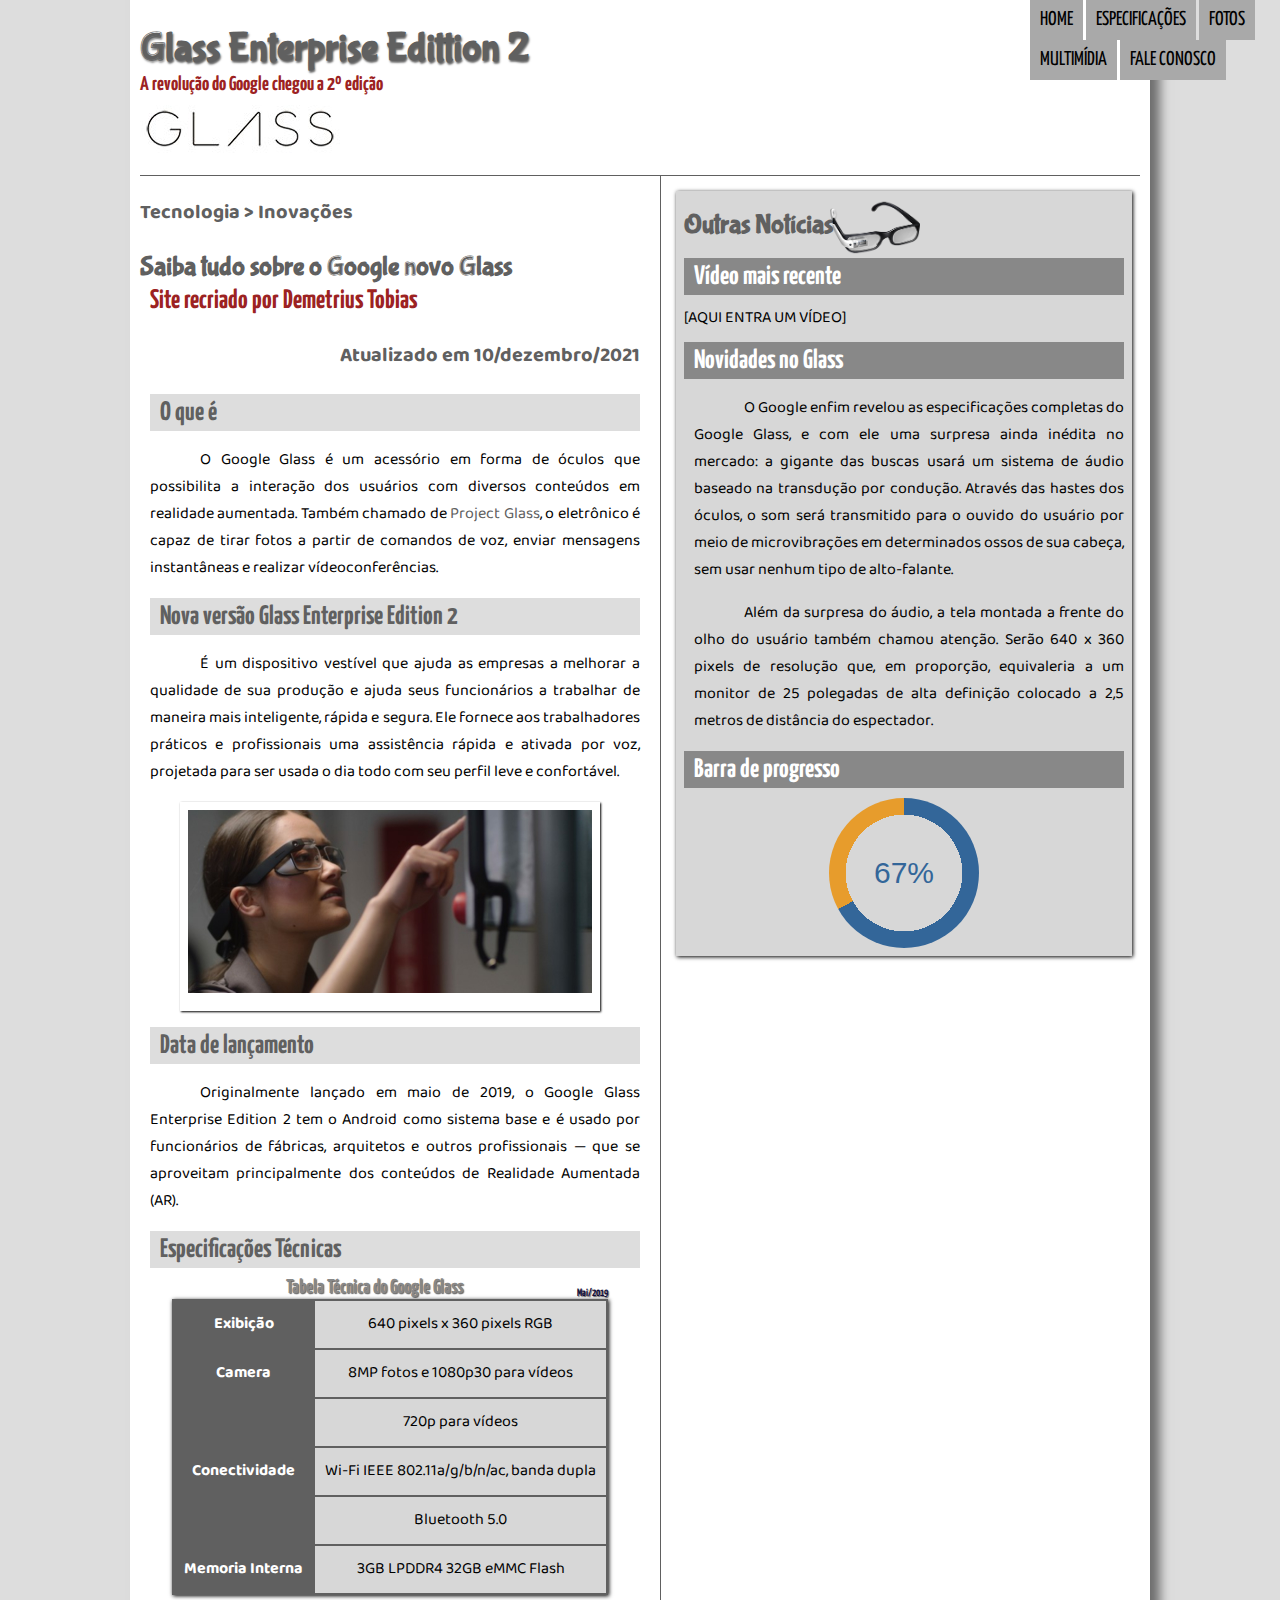
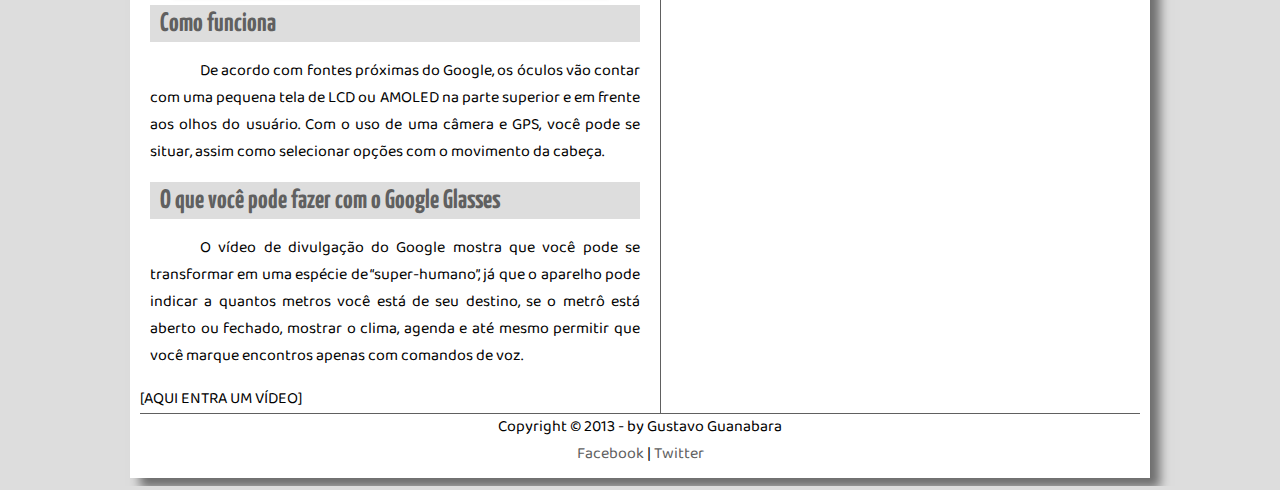
==== commit 02d37649: "Trabalhando com as Espeficações e Fotos" ====
--- a/index.html
+++ b/index.html
@@ -6,30 +6,24 @@
         <link rel="stylesheet"  href="_css/estilo.css" />
         <link rel="stylesheet" href="_css/barraprogressiva.css"/>
     </head>
-    <script>
-        function mudaFoto(foto) {
-            document.getElementById("icone").src = foto;
-        }
-    </script>
+    <script language="javascript" src="_javascript/funcoes.js"></script>
     <body>
         <div id="inteface">
-            <header id="cabecalho">
-                <figure>
-                <!--<img id="foto-legenda" src="_imagens/nova-logoditechfundoback.png"  width="20%" /> -->
-                </figure>
-                <group>
+            <header id="cabecalho">                          
+                <group id="oculos">                                     
                     <h1>Glass Enterprise Edittion 2</h1>
-                    <h2>A revolução do Google chegou a 2º edição</h2>
-                </group>                 
-                <img id="icone" src="_imagens/glass_edition_2_3d_peq.png" /> 
+                    <h2>A revolução do Google chegou a 2º edição</h2>                    
+                </group> 
+                <img id="icone1" src="_imagens/glass-oculos-preto-peq.png"/>
+                <img id="icone" src="_imagens/home2.png" /> 
                 <nav id="menu">
                     <h1>Menu Principal</h1>
                     <ul>
-                        <li onmouseover="mudaFoto('_imagens/home.png')" onmouseout="mudaFoto('_imagens/glass_edition_2_3d_peq.png')"><a href="index.html">Home</a></li>  
-                        <li onmouseover="mudaFoto('_imagens/especificacoes.png')" onmouseout="mudaFoto('_imagens/glass_edition_2_3d_peq.png')"><a href="specs.html">Especificações</a></li>  
-                        <li onmouseover="mudaFoto('_imagens/fotos.png')" onmouseout="mudaFoto('_imagens/glass_edition_2_3d_peq.png')"><a href="fotos.html">Fotos</a></li>
-                        <li onmouseover="mudaFoto('_imagens/multimidia.png')" onmouseout="mudaFoto('_imagens/glass_edition_2_3d_peq.png')"><a href="multimidia.html">Multimídia</a></li>  
-                        <li onmouseover="mudaFoto('_imagens/contato.png')" onmouseout="mudaFoto('_imagens/glass_edition_2_3d_peq.png')"><a href="fale-conosco.html">Fale conosco</a></li>                   
+                        <li onmouseover="mudaFoto('_imagens/home2.png')" onmouseout="mudaFoto('_imagens/home2.png')"><a href="index.html">Home</a></li>  
+                        <li onmouseover="mudaFoto('_imagens/especificacoes1.png')" onmouseout="mudaFoto('_imagens/home2.png')"><a href="specs.html">Especificações</a></li>  
+                        <li onmouseover="mudaFoto('_imagens/fotos1.png')" onmouseout="mudaFoto('_imagens/home2.png')"><a href="fotos.html">Fotos</a></li>
+                        <li onmouseover="mudaFoto('_imagens/multimidia2.png')" onmouseout="mudaFoto('_imagens/home2.png')"><a href="multimidia.html">Multimídia</a></li>  
+                        <li onmouseover="mudaFoto('_imagens/contato-1.png')" onmouseout="mudaFoto('_imagens/home2.png')"><a href="fale-conosco.html">Fale conosco</a></li>                   
                     </ul>
                 </nav>                                       
             </header> 
--- a/_css/estilo.css
+++ b/_css/estilo.css
@@ -37,6 +37,13 @@
     position:absolute;
     left: 1290px;
     top: 82px;    
+}
+
+header#cabecalho img#icone1{
+    position:absolute;
+    left: 830px;
+    top: 200px; 
+    width: 7%    
 }
 
 header#cabecalho {
@@ -61,6 +68,13 @@
  }
 
 /*Formatação de imagens com legendas */
+
+/*.oculospequeno{
+        margin-left: 300px;
+       width:80px;
+       height: 80px;
+}*/
+
 figure.foto-legenda{
     position: relative;
     border: 8px solid rgb(255, 255, 255);
@@ -142,7 +156,7 @@
     
 }
 article#noticia-principal h2 {
-    font-size: 25px;
+    font-size: 20pt;
     font-family: 'Yanone Kaffeesatz', sans-serif;
     color: #606060;
     background-color: #dddddd;
@@ -161,14 +175,14 @@
     text-align: right;
 }
 header#cabecalho-artigo h2{
-    font-size: 20px;
+    font-size: 20pt;
     font-family: 'Yanone Kaffeesatz', sans-serif;
     color:rgb(156, 34, 34);
     background-color: #ffffff;
     margin: 0px;
 }
 header#cabecalho-artigo h3{
-    font-size: 15px;
+    font-size: 15pt;
     color:#606060;
 }
 
@@ -229,7 +243,7 @@
     font-size: 20pt;
 }
 aside#lateral h2{
-    font-size: 25px;
+    font-size: 20pt;
     font-family: 'Yanone Kaffeesatz', sans-serif;
     color: white;
     background-color: #888;
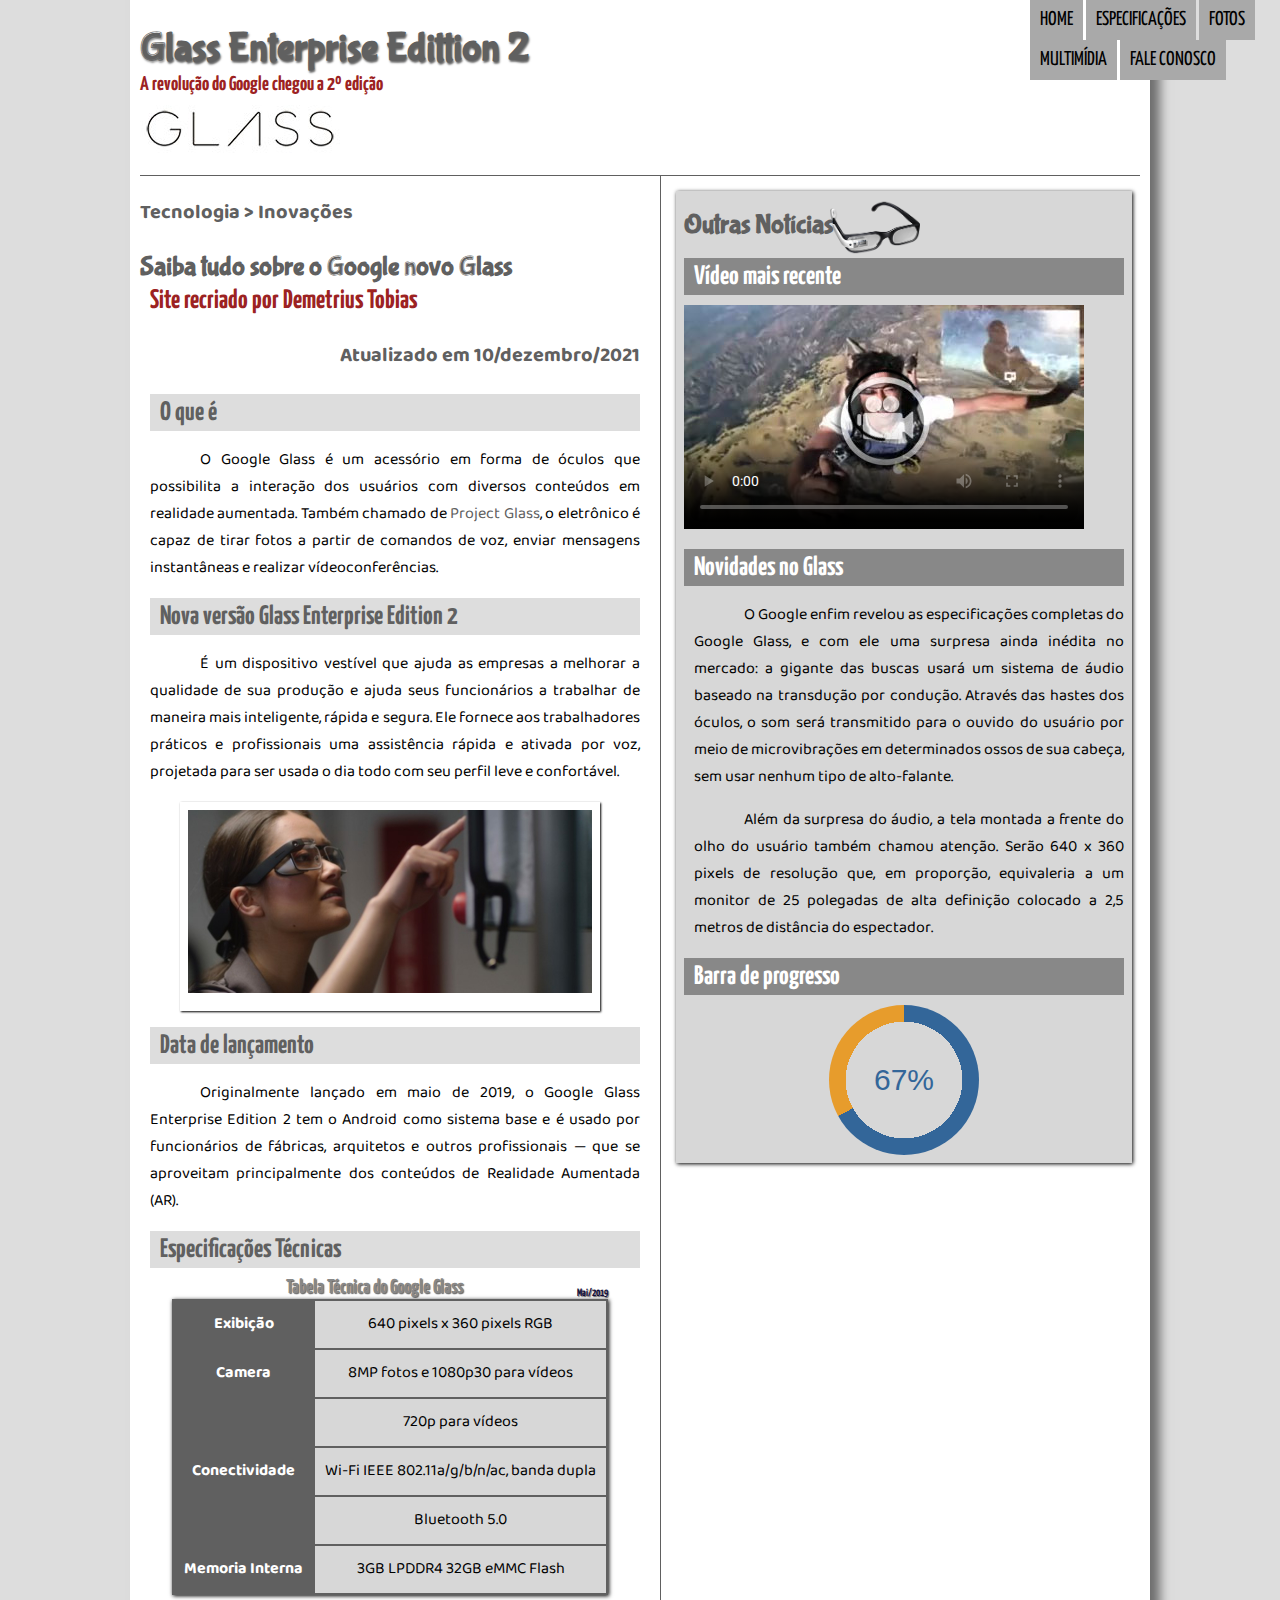
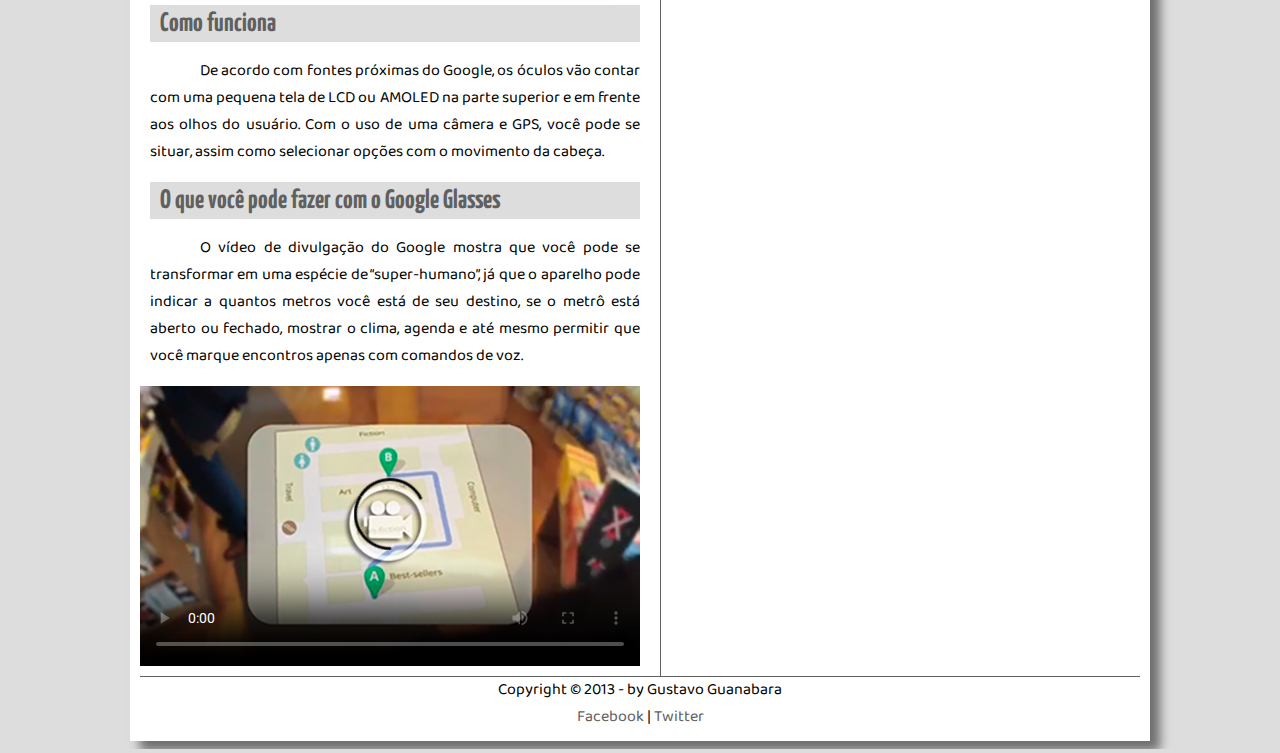
==== commit 11211bd0: "Finalizando tela de videos e formularios" ====
--- a/index.html
+++ b/index.html
@@ -79,15 +79,26 @@
                     <p>
                         O vídeo de divulgação do Google mostra que você pode se transformar em uma espécie de “super-<wbr>humano”, já que o aparelho pode indicar a quantos metros você está de seu destino, se o metrô está aberto ou fechado, mostrar o clima, agenda e até mesmo permitir que você marque encontros apenas com comandos de voz.
                     </p>
+                    <div id="tv-principal">
+                        <video id="file" controls="controls" poster="_imagens/video-mini01.png">
+                            <source src="_media/one-day.mp4"  type="video/mp4"/>
+                            Não foi possível carregar o vídeo.
+                        </video>
+                    </div>
 
-                    [AQUI ENTRA UM VÍDEO] 
                 </article>
             </section>
             <aside id="lateral">
                 <h1>Outras Notícias</h1>
-                <h2>Vídeo mais recente</h2>
+                <h2>Vídeo mais recente</h2>                
+                <div id="tv-principal">
+                    <video controls="controls" poster="_imagens/video-mini02.jpg">
+                        <source src="_media/how-it-feels.mp4" type="video/mp4"/>
+                        Não foi possível carregar o vídeo.
+                    </video>
+                </div>
 
-                [AQUI ENTRA UM VÍDEO]
+                
 
                 <h2>Novidades no Glass</h2>
                 <p>
--- a/_css/estilo.css
+++ b/_css/estilo.css
@@ -66,7 +66,7 @@
     padding: 0px;
     margin-top: 4px;    
  }
-
+ 
 /*Formatação de imagens com legendas */
 
 /*.oculospequeno{
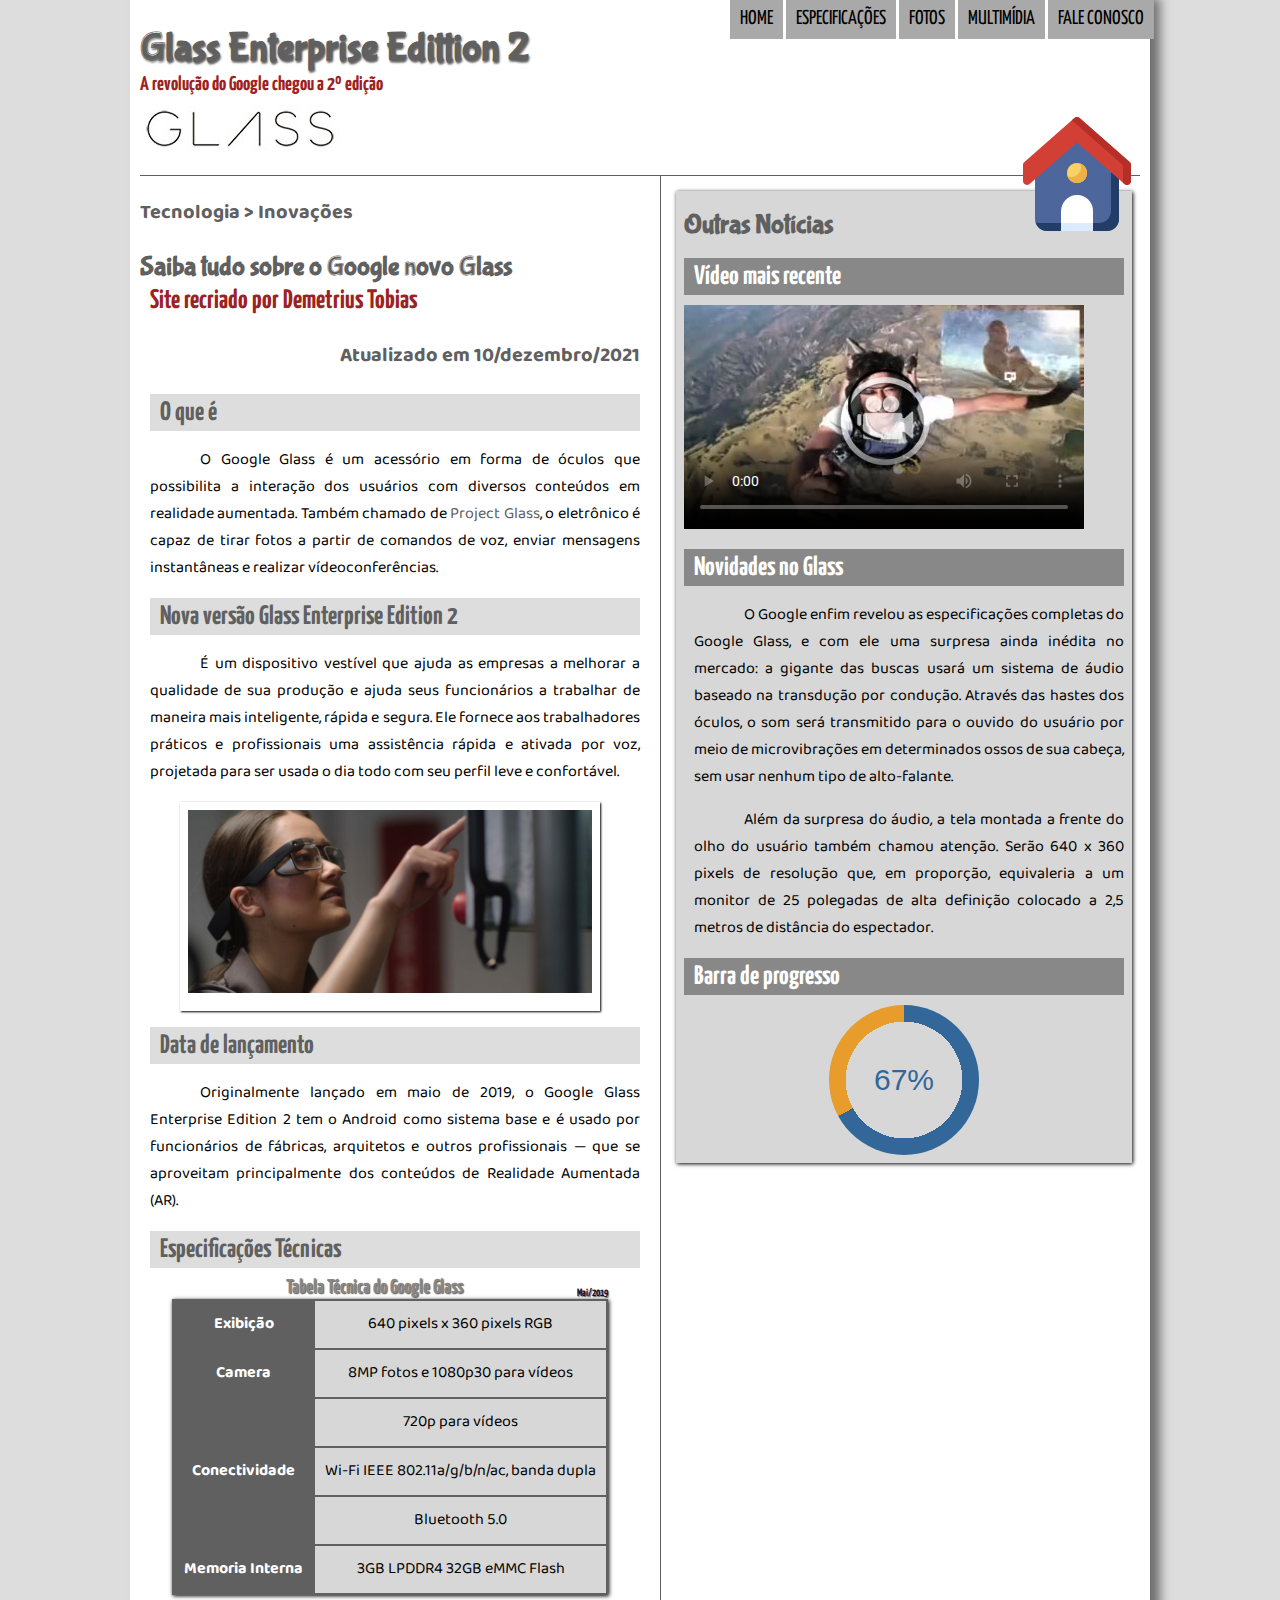
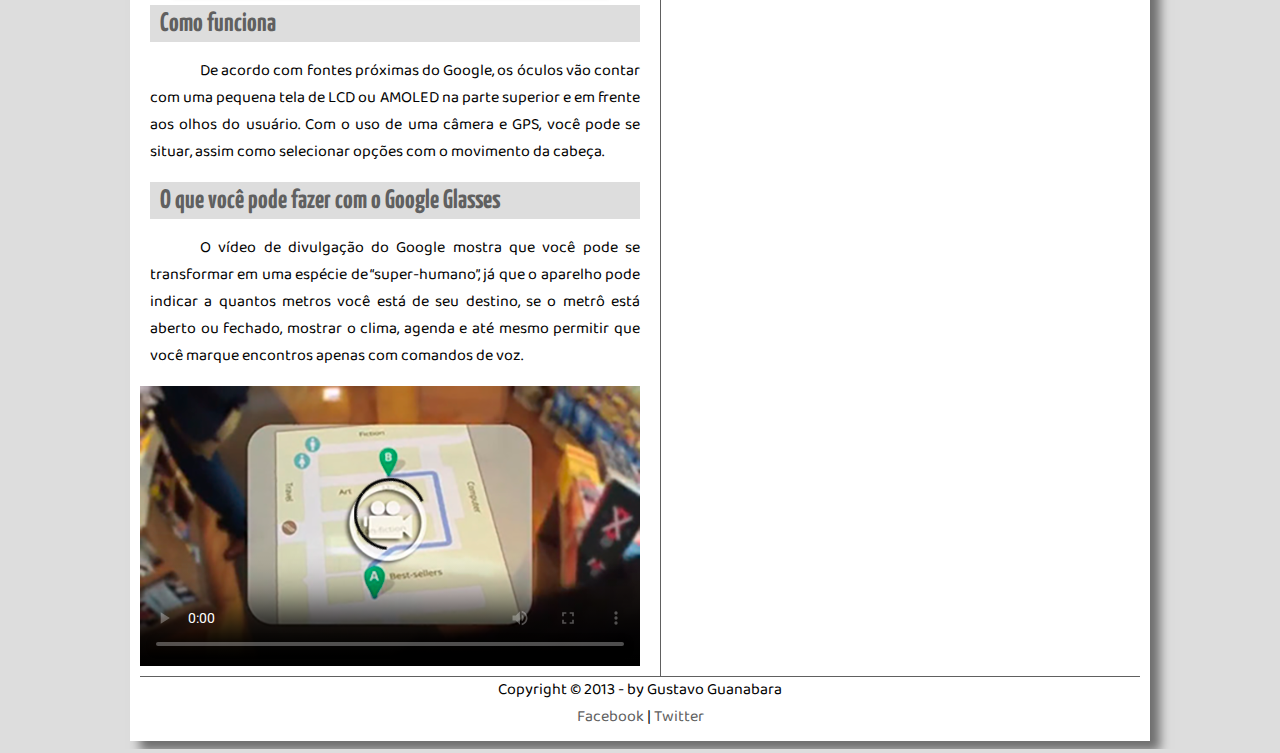
==== commit 080804d5: "Finalizando a pagina Fale Colonoso e realocando o menu princiapal" ====
--- a/index.html
+++ b/index.html
@@ -14,8 +14,9 @@
                     <h1>Glass Enterprise Edittion 2</h1>
                     <h2>A revolução do Google chegou a 2º edição</h2>                    
                 </group> 
-                <img id="icone1" src="_imagens/glass-oculos-preto-peq.png"/>
-                <img id="icone" src="_imagens/home2.png" /> 
+                <img id="icone1"/>
+                <img id="icone" src="_imagens/home2.png" />
+                 
                 <nav id="menu">
                     <h1>Menu Principal</h1>
                     <ul>
--- a/_css/estilo.css
+++ b/_css/estilo.css
@@ -34,22 +34,21 @@
 }
 
 header#cabecalho img#icone{
-    position:absolute;
-    left: 1290px;
-    top: 82px;    
-}
-
-header#cabecalho img#icone1{
-    position:absolute;
-    left: 830px;
-    top: 200px; 
-    width: 7%    
-}
-
+    position: relative;
+    left: 870px;
+    top: 0px;    
+}
+
+header img#icone1{
+    background: url("../_imagens/glass-oculos-preto-peq.png") no-repeat;   
+}
+
+/* Logo do GLASS cabeçalho*/
 header#cabecalho {
     border-bottom: 1px #606060 solid;
     height: 150px;
-    background:url("../_imagens/glass-logo-peq.jpg") no-repeat 0px 80px;
+    background: url("../_imagens/glass-logo-peq.jpg") no-repeat 0px 80px;
+    
 }
  header#cabecalho h1{
      font-family: 'FonteLogo', sans-serif;
@@ -107,17 +106,17 @@
     opacity: 1;      
 }
 
-/* Formatação do Menu */
+/* Formatação do Menu principal */
 nav#menu {
-    display:block;
-    
+    position: relative;
+    display:block;    
 }
 nav#menu ul{
     list-style: none;
     text-transform: uppercase;
-    position: absolute;
-    top: -20px; 
-    left: 990px; 
+    position: relative;
+    bottom: 270px; 
+    left: 550px; 
     font-family: 'Yanone Kaffeesatz', sans-serif;
     font-size: 15pt;
 
